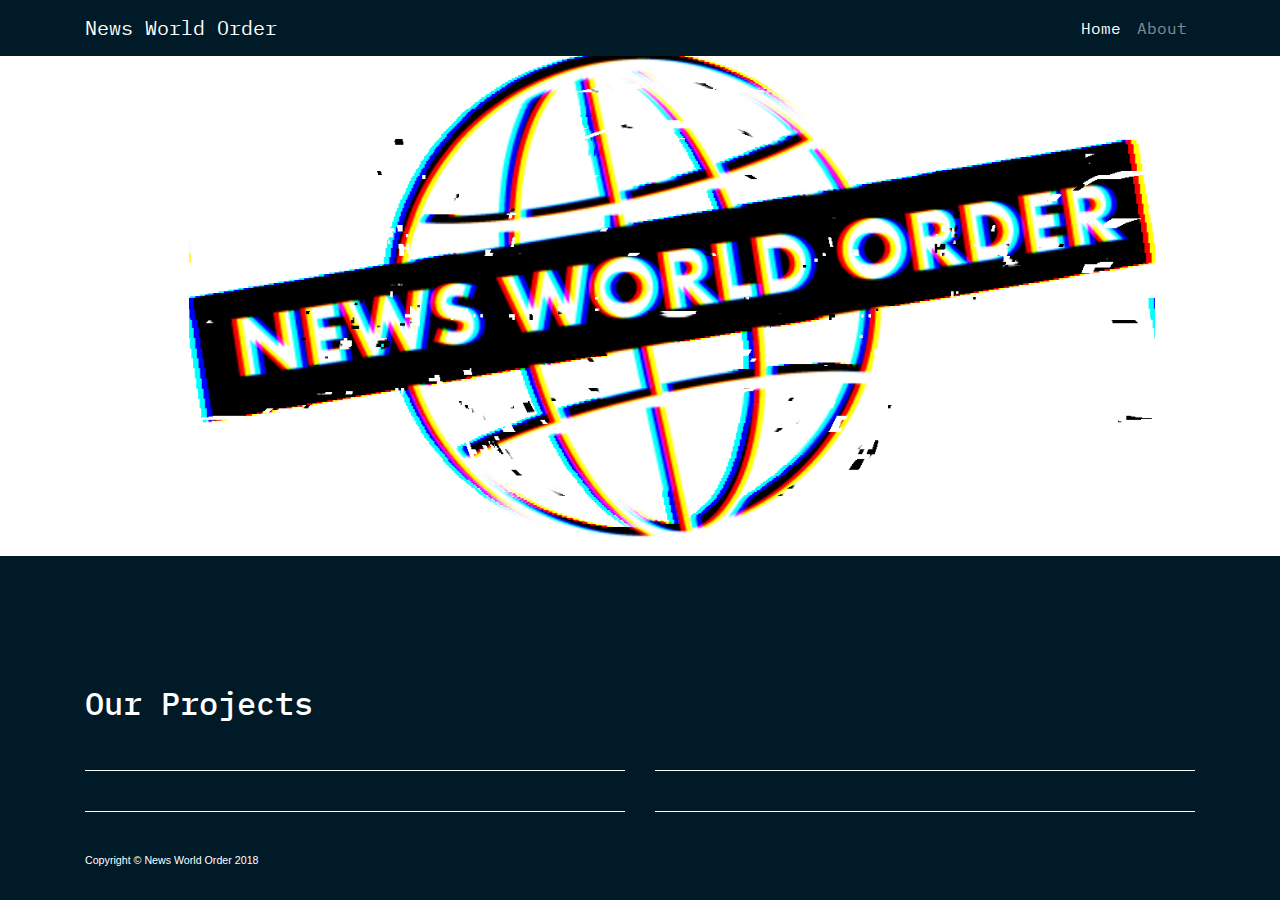
==== index.html @ 759d46e1 "unfold started" ====
<!DOCTYPE html>
<html lang="en">

  <head>

    <meta charset="utf-8">
    <meta name="viewport" content="width=device-width, initial-scale=1, shrink-to-fit=no">
    <meta name="description" content="">
    <meta name="author" content="">

    <title>News World Order</title>

    <!-- Bootstrap core CSS -->
    <link href="vendor/bootstrap/css/bootstrap.min.css" rel="stylesheet">

    <!-- Custom styles for this template -->
    <link href="css/2-col-portfolio.css" rel="stylesheet">
    <link href="https://fonts.googleapis.com/css?family=IBM+Plex+Mono|Roboto" rel="stylesheet">

  </head>

  <body class="bg-dark">

    <!-- Navigation -->
    <nav class="navbar navbar-expand-lg navbar-dark bg-dark fixed-top">
      <div class="container">
        <a class="navbar-brand" href="index.html">News World Order</a>
        <button class="navbar-toggler" type="button" data-toggle="collapse" data-target="#navbarResponsive" aria-controls="navbarResponsive" aria-expanded="false" aria-label="Toggle navigation">
          <span class="navbar-toggler-icon"></span>
        </button>
        <div class="collapse navbar-collapse" id="navbarResponsive">
          <ul class="navbar-nav ml-auto">
            <li class="nav-item active">
              <a class="nav-link" href="index.html">Home
                <span class="sr-only">(current)</span>
              </a>
            </li>
            <li class="nav-item">
              <a class="nav-link" href="about.html">About</a>
            </li>
          </ul>
        </div>
      </div>
    </nav>



    <!-- Page Content -->

    <div class="fluid-container">
      <div class="row">
        <div class="hero-img"></div>
      </div>
    </div>

    <div class="container">
      <div class="row portfolio-wrapper">
        <div class="col-lg-12">
          <h2 class="my-5">Our Projects</h2>
        </div>
        <div class="col-lg-6 portfolio-item">
          <div class="card h-100">
            <img class="card-img-top" src="http://placehold.it/700x400" alt=""/>
            <a href="projects/unfold.html">
              <div class="card-body bg-dark">
                <h4 class="card-title"> Unfold </h4>
              </div>
            </a>
          </div>
        </div>
        <div class="col-lg-6 portfolio-item">
          <div class="card h-100">
            <img class="card-img-top" src="http://placehold.it/700x400" alt=""/>
            <a href="#">
              <div class="card-body bg-dark">
                <h4 class="card-title"> Project One </h4>
              </div>
            </a>
          </div>
        </div>
        <div class="col-lg-6 portfolio-item">
          <div class="card h-100">
            <img class="card-img-top" src="http://placehold.it/700x400" alt=""/>
            <a href="#">
              <div class="card-body bg-dark">
                <h4 class="card-title"> Project One </h4>
              </div>
            </a>
          </div>
        </div>
        <div class="col-lg-6 portfolio-item">
          <div class="card h-100">
            <img class="card-img-top" src="http://placehold.it/700x400" alt=""/>
            <a href="#">
              <div class="card-body bg-dark">
                <h4 class="card-title"> Project One </h4>
              </div>
            </a>
          </div>
        </div>
      </div>
      <!-- /.row -->
    </div>
    <!-- /.container -->

    <!-- Footer -->
    <footer>
      <div class="container">
        <p class="m-0 text-white">Copyright &copy; News World Order 2018</p>
      </div>
      <!-- /.container -->
    </footer>

    <!-- Bootstrap core JavaScript -->
    <script src="vendor/jquery/jquery.min.js"></script>
    <script src="vendor/bootstrap/js/bootstrap.bundle.min.js"></script>

  </body>

</html>
---- css/2-col-portfolio.css ----
/*!
 * Start Bootstrap - 2 Col Portfolio (https://startbootstrap.com/template-overviews/2-col-portfolio)
 * Copyright 2013-2017 Start Bootstrap
 * Licensed under MIT (https://github.com/BlackrockDigital/startbootstrap-2-col-portfolio/blob/master/LICENSE)
 */

/* COLORS*/
.bg-dark{
  background-color: #011A27 !important;
}

/* GENERAL */
body, html {
   height: 100%;
   overflow-x: hidden;
   margin: 0;
   padding: 0;
}

@media (min-width: 992px) {
  body {
    padding-top: 56px;
  }
}

/* FONTS */
body * {
  font-family: 'IBM Plex Mono', monospace;
  color: #fff;
}
p {
  font-family: 'Roboto light', sans-serif;
}
a * , nav-link{
  font-family: 'IBM Plex Mono', monospace;
  color: #E9FF44;
}

/* HERO IMAGE */
.hero-img {
  background: url('../assets/nwo-hero-white.jpg') no-repeat center center;
  -webkit-background-size: cover;
  -moz-background-size: cover;
  background-size: cover;
  -o-background-size: cover;
  width: 100%;
  height: 500px;
  position: relative;
  margin-bottom: 30px;
}

/* PORTFOLIO CARDS*/
.portfolio-wrapper{
  margin-top: 50px;
}
.portfolio-item {
  margin-bottom: 40px;
}

.card, .card > * > * {
  border-radius: 0px;
  border: none;
}

.card a {
  visibility: hidden;
}
.card-body {
  width: 100%;
  height: 100%;
  position: absolute;
  opacity: 0.7;
}

.card:hover a {
  width: 100%;
  height: 100%;
  visibility: visible;
  position: absolute;
}

/* FOOTER*/
footer {
  position: relative;
  bottom: 0px;

  font-size: 8pt;
}
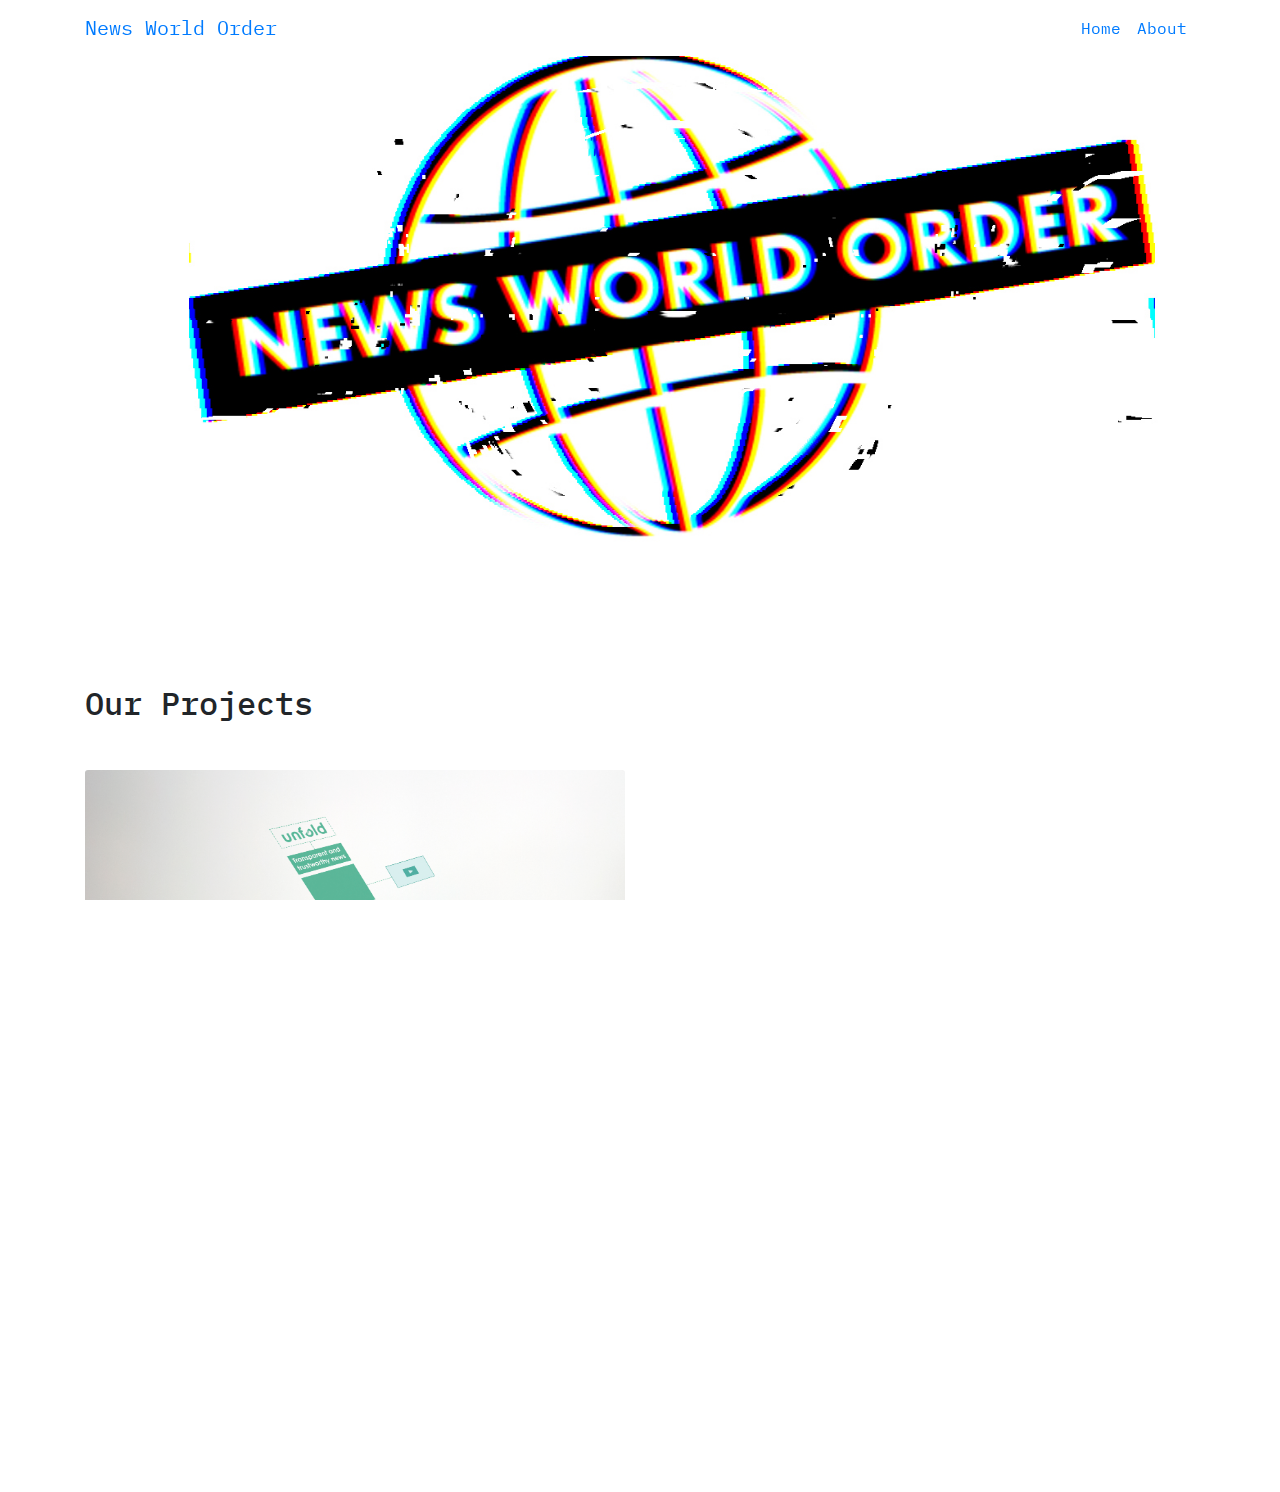
==== commit a8a0f529: "white background, update about section" ====
--- a/index.html
+++ b/index.html
@@ -22,7 +22,7 @@
   <body class="bg-dark">
 
     <!-- Navigation -->
-    <nav class="navbar navbar-expand-lg navbar-dark bg-dark fixed-top">
+    <nav class="navbar navbar-expand-lg fixed-top">
       <div class="container">
         <a class="navbar-brand" href="index.html">News World Order</a>
         <button class="navbar-toggler" type="button" data-toggle="collapse" data-target="#navbarResponsive" aria-controls="navbarResponsive" aria-expanded="false" aria-label="Toggle navigation">
@@ -60,7 +60,7 @@
         </div>
         <div class="col-lg-6 portfolio-item">
           <div class="card h-100">
-            <img class="card-img-top" src="http://placehold.it/700x400" alt=""/>
+            <img class="card-img-top" src="assets/unfold.jpg" alt=""/>
             <a href="projects/unfold.html">
               <div class="card-body bg-dark">
                 <h4 class="card-title"> Unfold </h4>
@@ -69,6 +69,16 @@
           </div>
         </div>
         <div class="col-lg-6 portfolio-item">
+          <div class="card h-100">
+            <img class="card-img-top" src="http://placehold.it/700x400" alt=""/>
+            <a href="#">
+              <div class="card-body bg-dark">
+                <h4 class="card-title"> News Soundscape</h4>
+              </div>
+            </a>
+          </div>
+        </div>
+        <!--div class="col-lg-6 portfolio-item">
           <div class="card h-100">
             <img class="card-img-top" src="http://placehold.it/700x400" alt=""/>
             <a href="#">
@@ -87,17 +97,7 @@
               </div>
             </a>
           </div>
-        </div>
-        <div class="col-lg-6 portfolio-item">
-          <div class="card h-100">
-            <img class="card-img-top" src="http://placehold.it/700x400" alt=""/>
-            <a href="#">
-              <div class="card-body bg-dark">
-                <h4 class="card-title"> Project One </h4>
-              </div>
-            </a>
-          </div>
-        </div>
+        </div-->
       </div>
       <!-- /.row -->
     </div>
--- a/css/2-col-portfolio.css
+++ b/css/2-col-portfolio.css
@@ -6,7 +6,7 @@
 
 /* COLORS*/
 .bg-dark{
-  background-color: #011A27 !important;
+  background-color: #fff !important;
 }
 
 /* GENERAL */
@@ -26,14 +26,14 @@
 /* FONTS */
 body * {
   font-family: 'IBM Plex Mono', monospace;
-  color: #fff;
+  /* color: #fff; */
 }
 p {
   font-family: 'Roboto light', sans-serif;
 }
 a * , nav-link{
   font-family: 'IBM Plex Mono', monospace;
-  color: #E9FF44;
+  /* color: #E9FF44; */
 }
 
 /* HERO IMAGE */
@@ -83,6 +83,5 @@
 footer {
   position: relative;
   bottom: 0px;
-
   font-size: 8pt;
 }
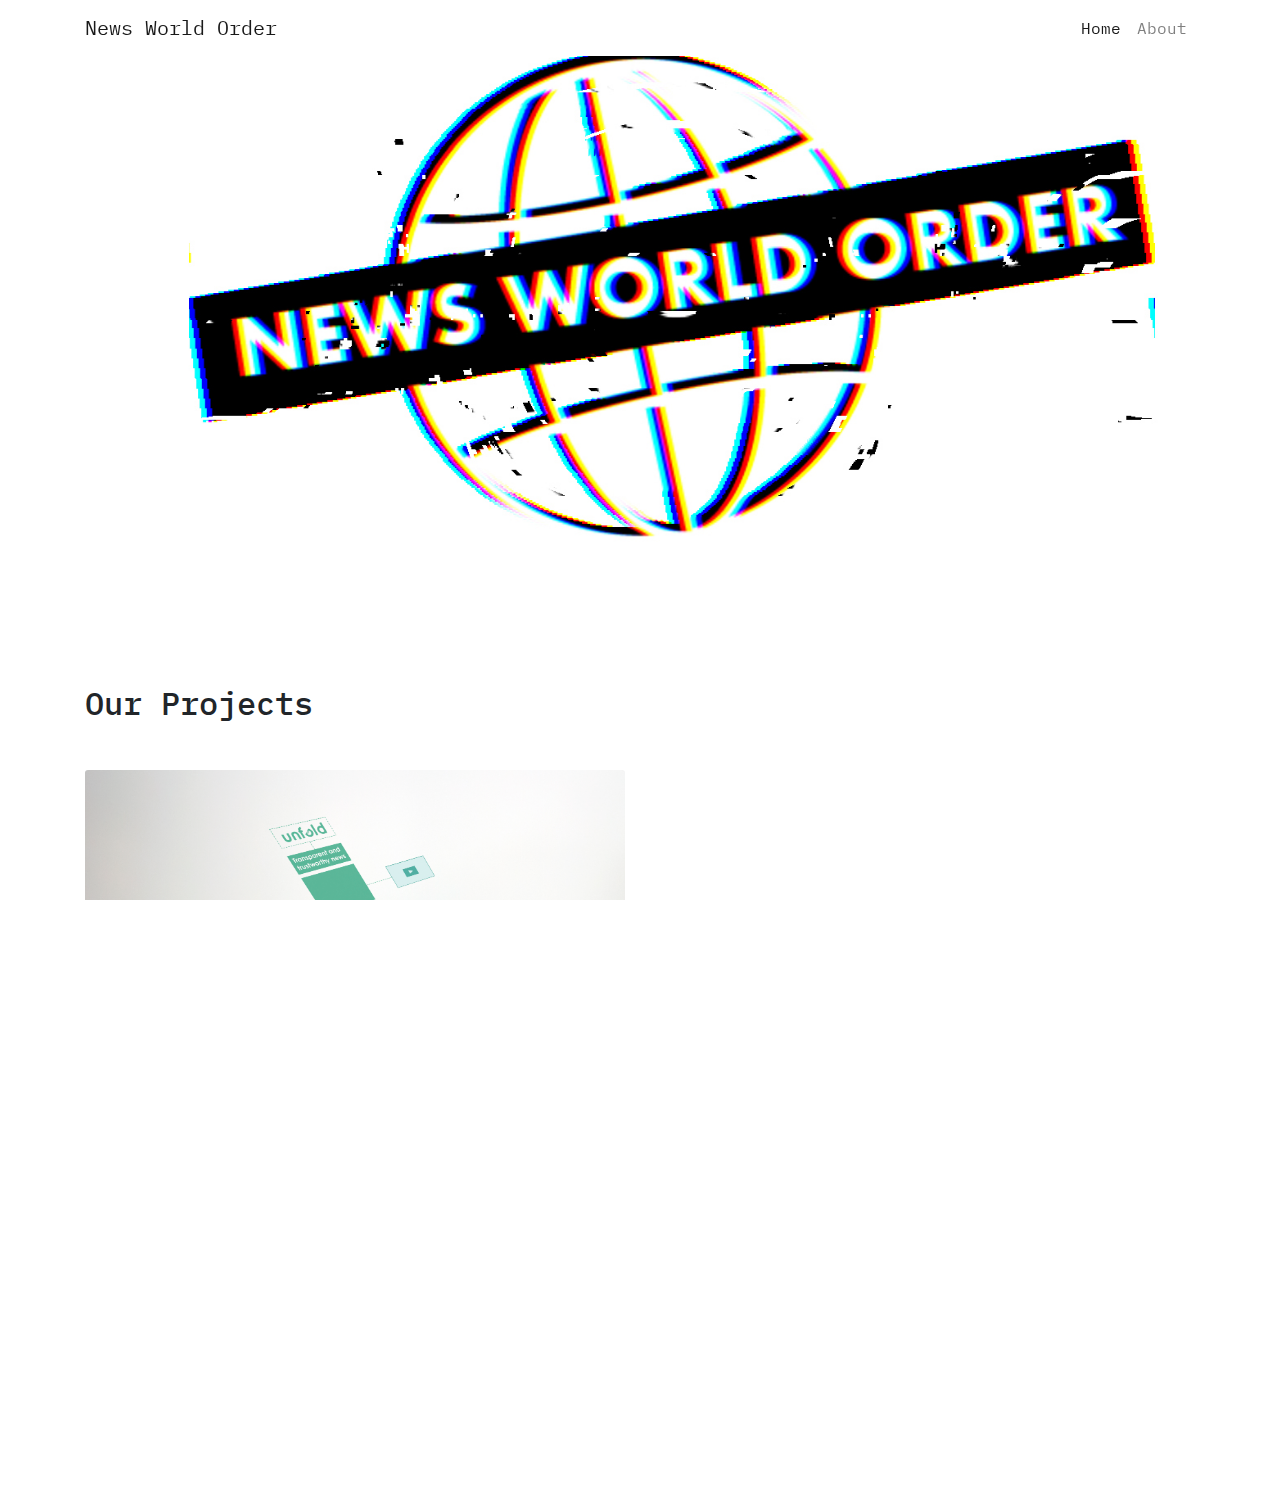
==== commit 5c7f11bd: "fixed navigation" ====
--- a/index.html
+++ b/index.html
@@ -22,7 +22,7 @@
   <body class="bg-dark">
 
     <!-- Navigation -->
-    <nav class="navbar navbar-expand-lg fixed-top">
+    <nav class="navbar navbar-light navbar-expand-lg fixed-top">
       <div class="container">
         <a class="navbar-brand" href="index.html">News World Order</a>
         <button class="navbar-toggler" type="button" data-toggle="collapse" data-target="#navbarResponsive" aria-controls="navbarResponsive" aria-expanded="false" aria-label="Toggle navigation">
@@ -68,7 +68,7 @@
             </a>
           </div>
         </div>
-        <div class="col-lg-6 portfolio-item">
+        <!--div class="col-lg-6 portfolio-item">
           <div class="card h-100">
             <img class="card-img-top" src="http://placehold.it/700x400" alt=""/>
             <a href="#">
@@ -78,7 +78,7 @@
             </a>
           </div>
         </div>
-        <!--div class="col-lg-6 portfolio-item">
+        <div class="col-lg-6 portfolio-item">
           <div class="card h-100">
             <img class="card-img-top" src="http://placehold.it/700x400" alt=""/>
             <a href="#">
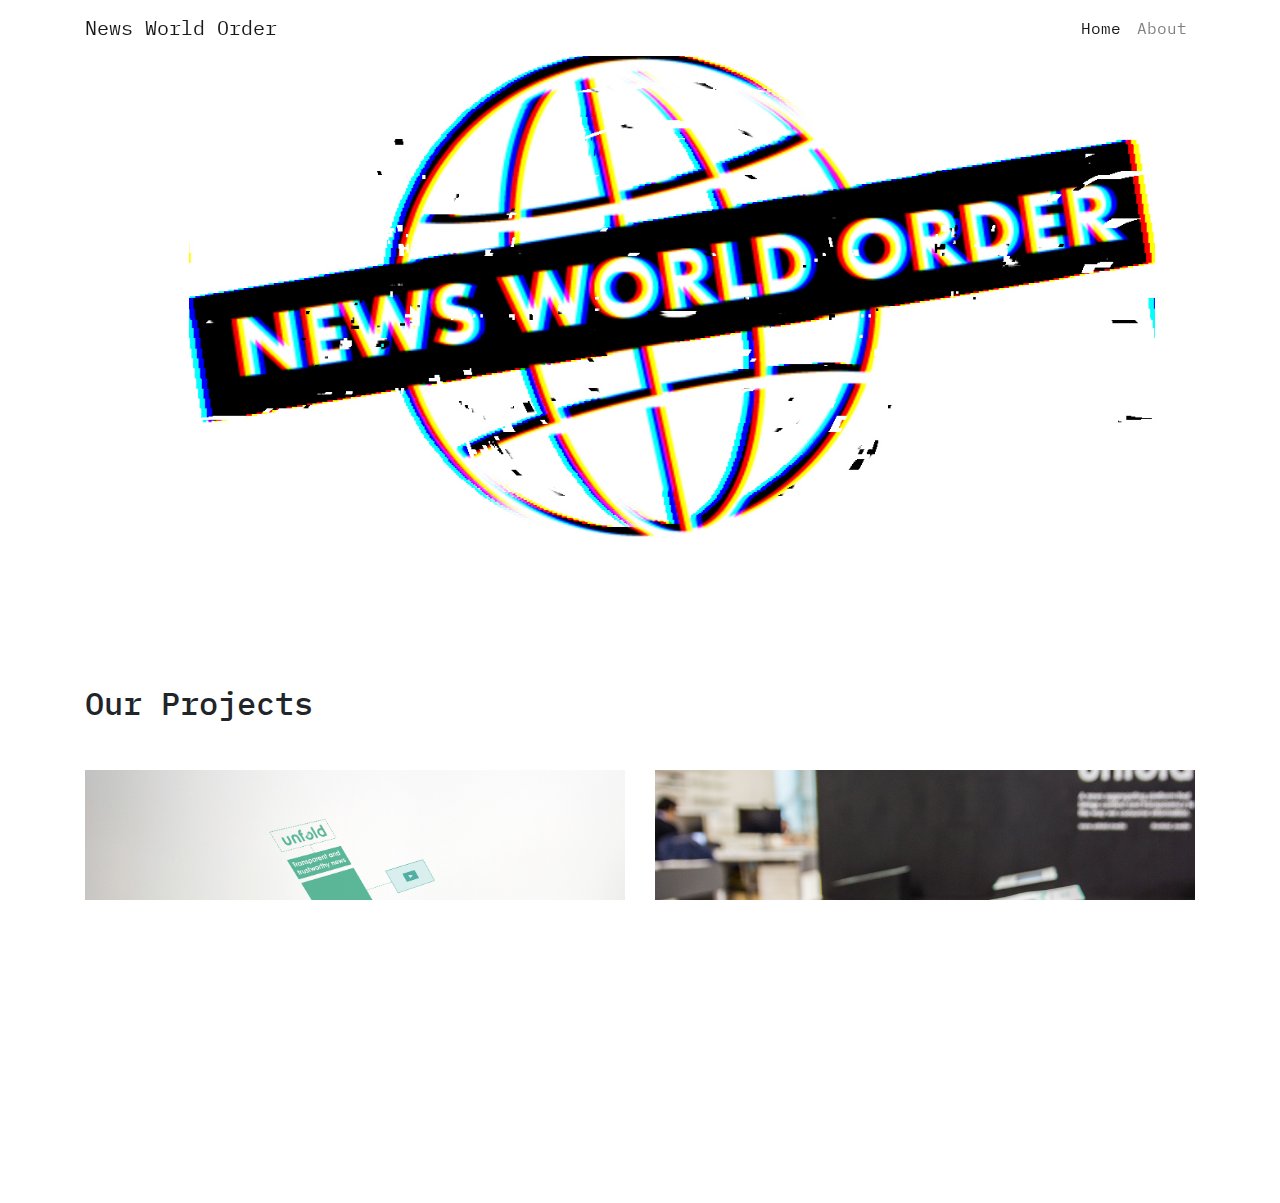
==== commit 8c545de9: "fixed card display" ====
--- a/index.html
+++ b/index.html
@@ -60,25 +60,25 @@
         </div>
         <div class="col-lg-6 portfolio-item">
           <div class="card h-100">
-            <img class="card-img-top" src="assets/unfold.jpg" alt=""/>
-            <a href="projects/unfold.html">
+            <img class="card-img-top h-100" src="assets/unfold.jpg" alt="Unfold"/>
+            <a href="projects/unfold.html" class="card-img-overlay h-100 w-100">
               <div class="card-body bg-dark">
                 <h4 class="card-title"> Unfold </h4>
               </div>
             </a>
           </div>
         </div>
-        <!--div class="col-lg-6 portfolio-item">
+        <div class="col-lg-6 portfolio-item">
           <div class="card h-100">
-            <img class="card-img-top" src="http://placehold.it/700x400" alt=""/>
-            <a href="#">
+            <img class="card-img h-100" src="assets/news-soundscape.jpg" alt="News Soundscape"/>
+            <a href="#" class="card-img-overlay h-100 w-100">
               <div class="card-body bg-dark">
-                <h4 class="card-title"> News Soundscape</h4>
+                <h4 class="card-title"> News Soundscape </h4>
               </div>
             </a>
           </div>
         </div>
-        <div class="col-lg-6 portfolio-item">
+        <!--div class="col-lg-6 portfolio-item">
           <div class="card h-100">
             <img class="card-img-top" src="http://placehold.it/700x400" alt=""/>
             <a href="#">
--- a/css/2-col-portfolio.css
+++ b/css/2-col-portfolio.css
@@ -15,6 +15,10 @@
    overflow-x: hidden;
    margin: 0;
    padding: 0;
+}
+
+body{
+  padding-top: 56px;
 }
 
 @media (min-width: 992px) {
@@ -57,7 +61,7 @@
   margin-bottom: 40px;
 }
 
-.card, .card > * > * {
+.card, .card > img  {
   border-radius: 0px;
   border: none;
 }
@@ -65,6 +69,7 @@
 .card a {
   visibility: hidden;
 }
+
 .card-body {
   width: 100%;
   height: 100%;
@@ -79,6 +84,10 @@
   position: absolute;
 }
 
+.card-img-overlay{
+  padding: 0px;
+}
+
 /* FOOTER*/
 footer {
   position: relative;
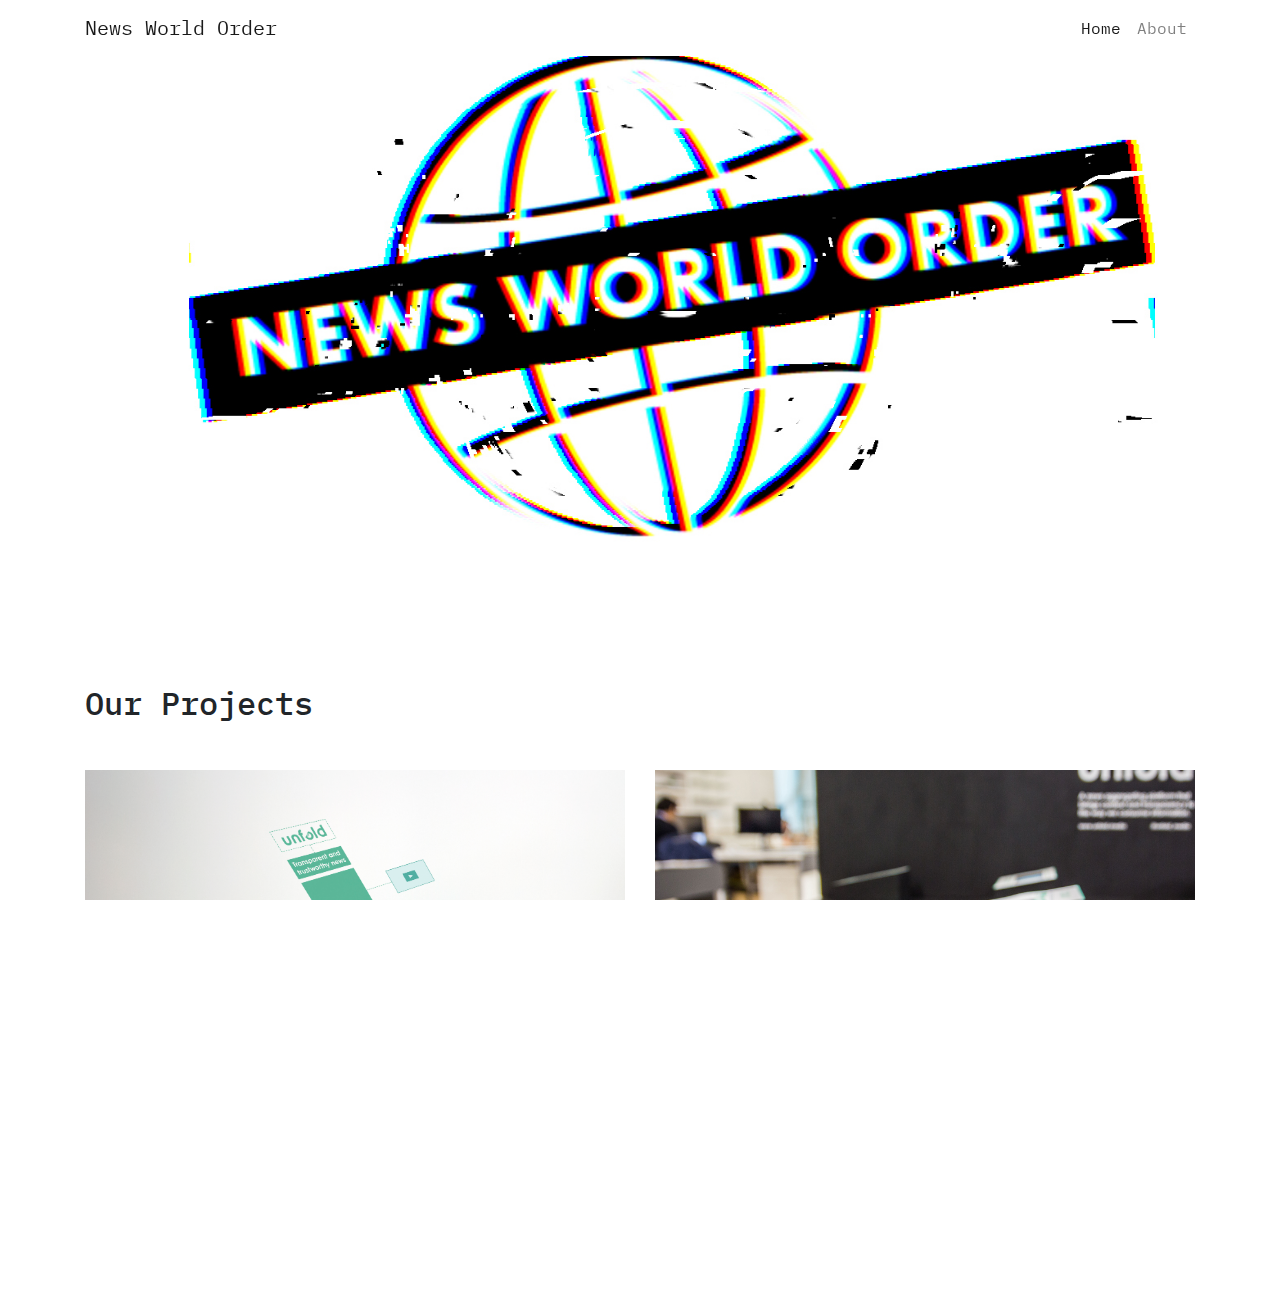
==== commit 5ebbed36: "fixed navbar-icon href" ====
--- a/index.html
+++ b/index.html
@@ -71,7 +71,7 @@
         <div class="col-lg-6 portfolio-item">
           <div class="card h-100">
             <img class="card-img h-100" src="assets/news-soundscape.jpg" alt="News Soundscape"/>
-            <a href="#" class="card-img-overlay h-100 w-100">
+            <a href="projects/news-soundscape.html" class="card-img-overlay h-100 w-100">
               <div class="card-body bg-dark">
                 <h4 class="card-title"> News Soundscape </h4>
               </div>
@@ -106,7 +106,7 @@
     <!-- Footer -->
     <footer>
       <div class="container">
-        <p class="m-0 text-white">Copyright &copy; News World Order 2018</p>
+        <p class="my-5">Copyright &copy; News World Order 2018</p>
       </div>
       <!-- /.container -->
     </footer>
--- a/css/2-col-portfolio.css
+++ b/css/2-col-portfolio.css
@@ -10,7 +10,7 @@
 }
 
 /* GENERAL */
-body, html {
+ body, html {
    height: 100%;
    overflow-x: hidden;
    margin: 0;
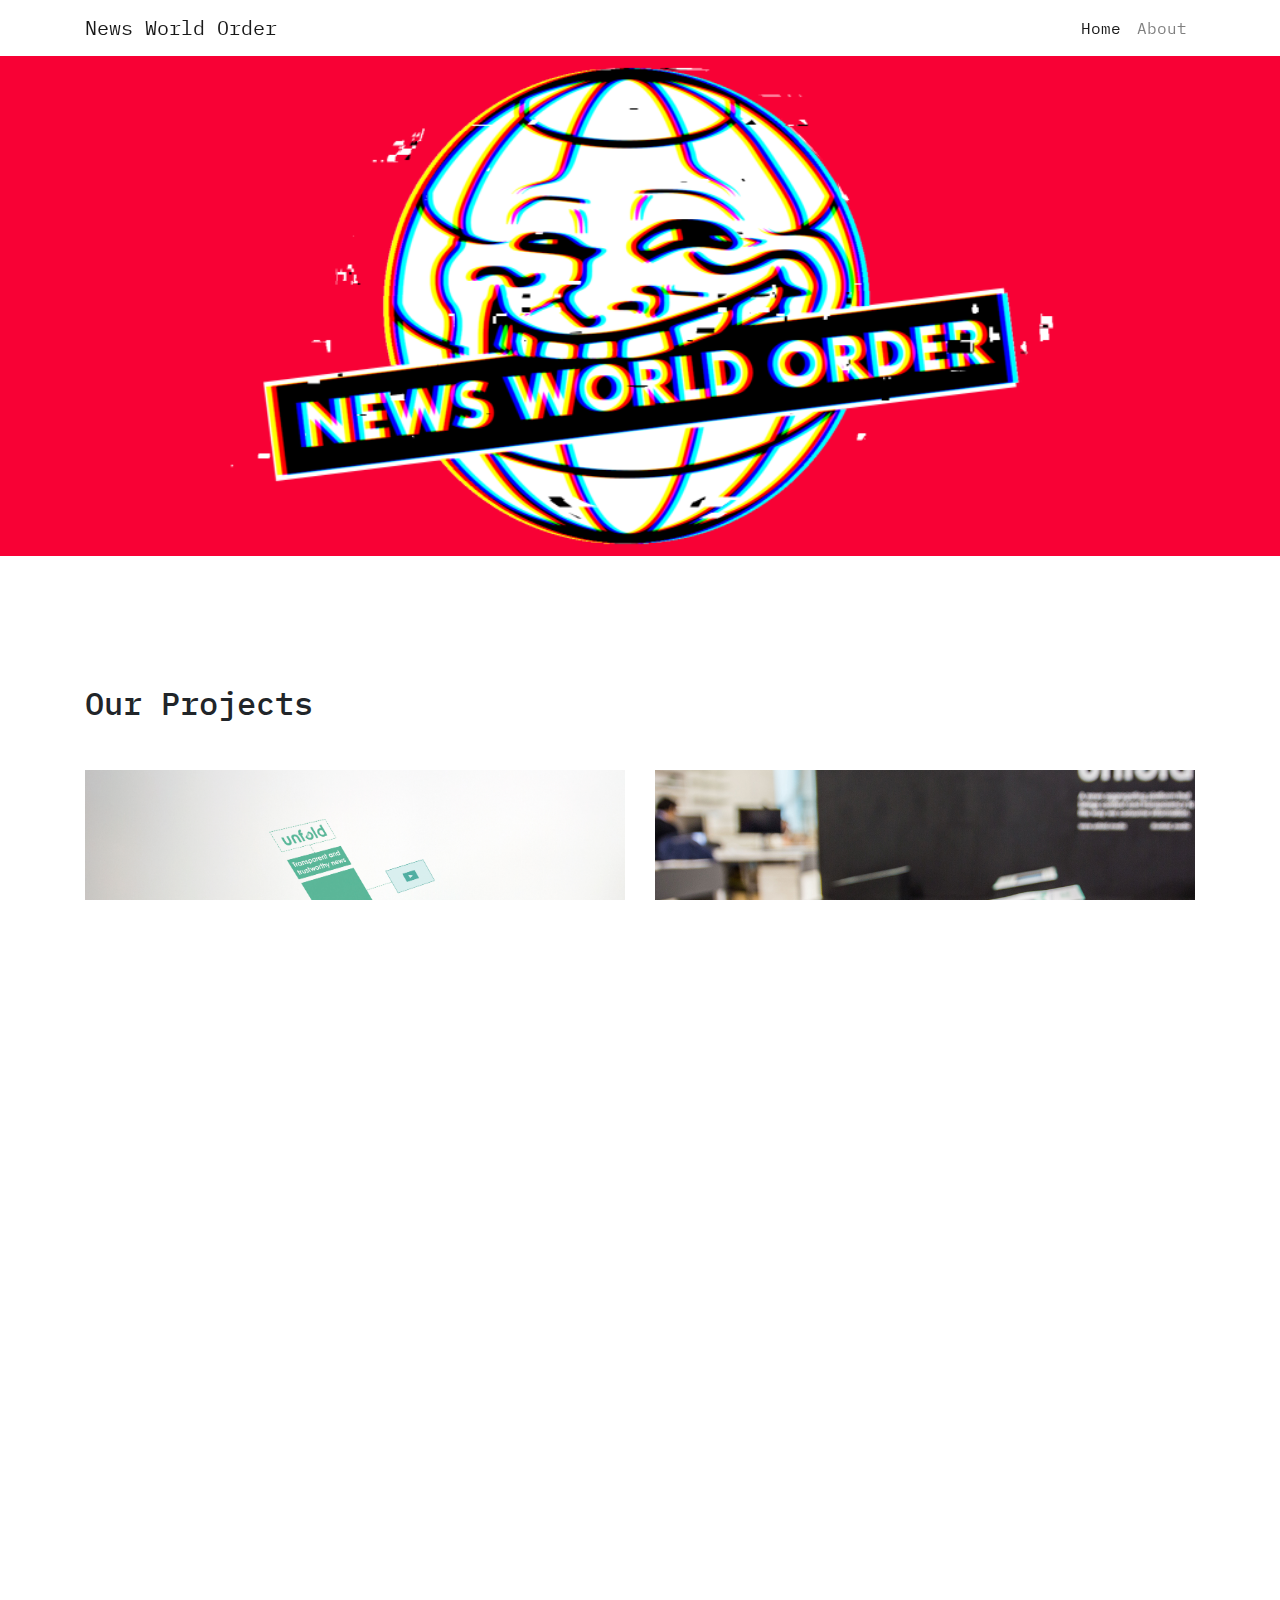
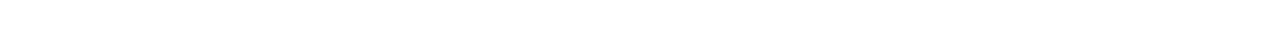
==== commit 30573fe1: "added 2 more projects on landing page" ====
--- a/index.html
+++ b/index.html
@@ -78,26 +78,26 @@
             </a>
           </div>
         </div>
-        <!--div class="col-lg-6 portfolio-item">
+        <div class="col-lg-6 portfolio-item">
           <div class="card h-100">
-            <img class="card-img-top" src="http://placehold.it/700x400" alt=""/>
-            <a href="#">
+            <img class="card-img-top" src="assets/aimissyouobama-thumb.png" alt=""/>
+            <a href="projects/aimissyouobama.html" class="card-img-overlay h-100 w-100">
               <div class="card-body bg-dark">
-                <h4 class="card-title"> Project One </h4>
+                <h4 class="card-title"> AIMissYouObama </h4>
               </div>
             </a>
           </div>
         </div>
         <div class="col-lg-6 portfolio-item">
           <div class="card h-100">
-            <img class="card-img-top" src="http://placehold.it/700x400" alt=""/>
-            <a href="#">
+            <img class="card-img-top" src="assets/facecrook-thumb.jpg" alt=""/>
+            <a href="projects/facecrook.html" class="card-img-overlay h-100 w-100">
               <div class="card-body bg-dark">
-                <h4 class="card-title"> Project One </h4>
+                <h4 class="card-title">facecrook</h4>
               </div>
             </a>
           </div>
-        </div-->
+        </div>
       </div>
       <!-- /.row -->
     </div>
--- a/css/2-col-portfolio.css
+++ b/css/2-col-portfolio.css
@@ -42,7 +42,7 @@
 
 /* HERO IMAGE */
 .hero-img {
-  background: url('../assets/nwo-hero-white.jpg') no-repeat center center;
+  background: url('../assets/nwo-hero.png') no-repeat center center;
   -webkit-background-size: cover;
   -moz-background-size: cover;
   background-size: cover;
